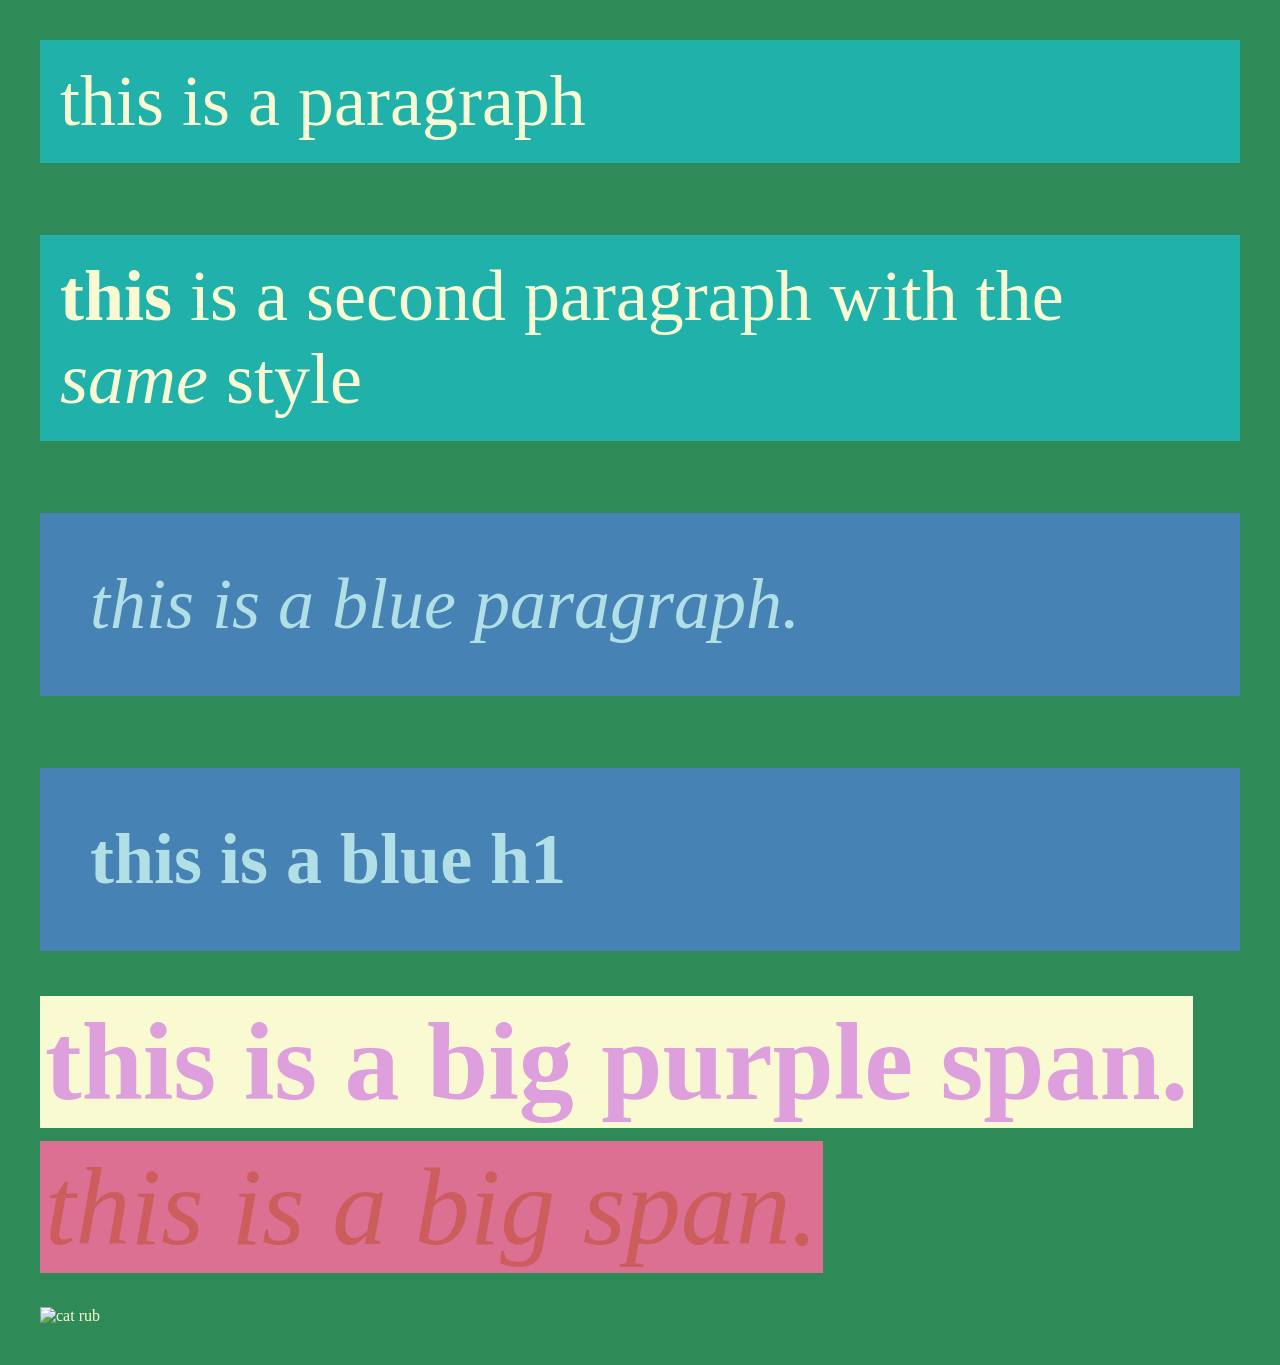
==== index.html @ 9ae13884 "Add files via upload" ====
<html>
	<head>
		<title>
			class 13 demo
		</title>
		<!--add link tag-->
		<link rel="stylesheet" href="style.css"/>
	<style>
    @font-face {
      font-family: "Pixelta";
      src: url("assets/Pixelta.ttf") format("truetype");
      font-display: swap;
    }
    </style>
	</head>
	<body>
		<!--add p tag-->
		<p>
			this is a paragraph
		</p>
		<p>
			<strong>this</strong> is a second paragraph with the <em>same</em> style
		</p>
		<!-- add a p tag with a class attribute, class names cannot have spaces, any class attribute with spaces will count as multiple class names-->
	<div>
		<p class="blue">
			<em>this is a blue paragraph.</em>
		</p>
	</div>
	<h1 class = "blue">
		this is a blue h1
	</h1>
	<!--generic inline group-->
	<span class = "purple"/>
		<strong>this is a big purple span.</strong>
	</span>
	<br>
	<br>
	<span class = "big"/>
		<em>this is a big span.</em>
	</span>
	<br>
	<br>
	<br>
	<img src="https://i.pinimg.com/originals/6d/1f/8f/6d1f8facaa0b7d7443168e9718d02f6e.gif" alt="cat rub"/>
	</body> 
</html>
---- style.css ----
/*
this is a comment
rule syntax:
selector{
property: value;
}
*/

/*selector = p */

body {
  background-color: seagreen;
  color: lightgoldenrodyellow;
  margin: 40px;
}

h1 {
  font-size: 72px;
}

p {
  background-color: lightseagreen;
  padding: 20px;
  font-size: 72px;
}

/* selector =.blue */
.blue{
  color: powderblue;
  background-color: steelblue;
  padding: 50px;
}

.purple{
  color: plum;
  padding: 5px;
  background-color: lightgoldenrodyellow;
  font-size: 110px;
}

.big{
  color: indianred;
  padding: 5px;
  background-color: palevioletred;
  font-size: 110px;
}


a {
  color: orangered;
}
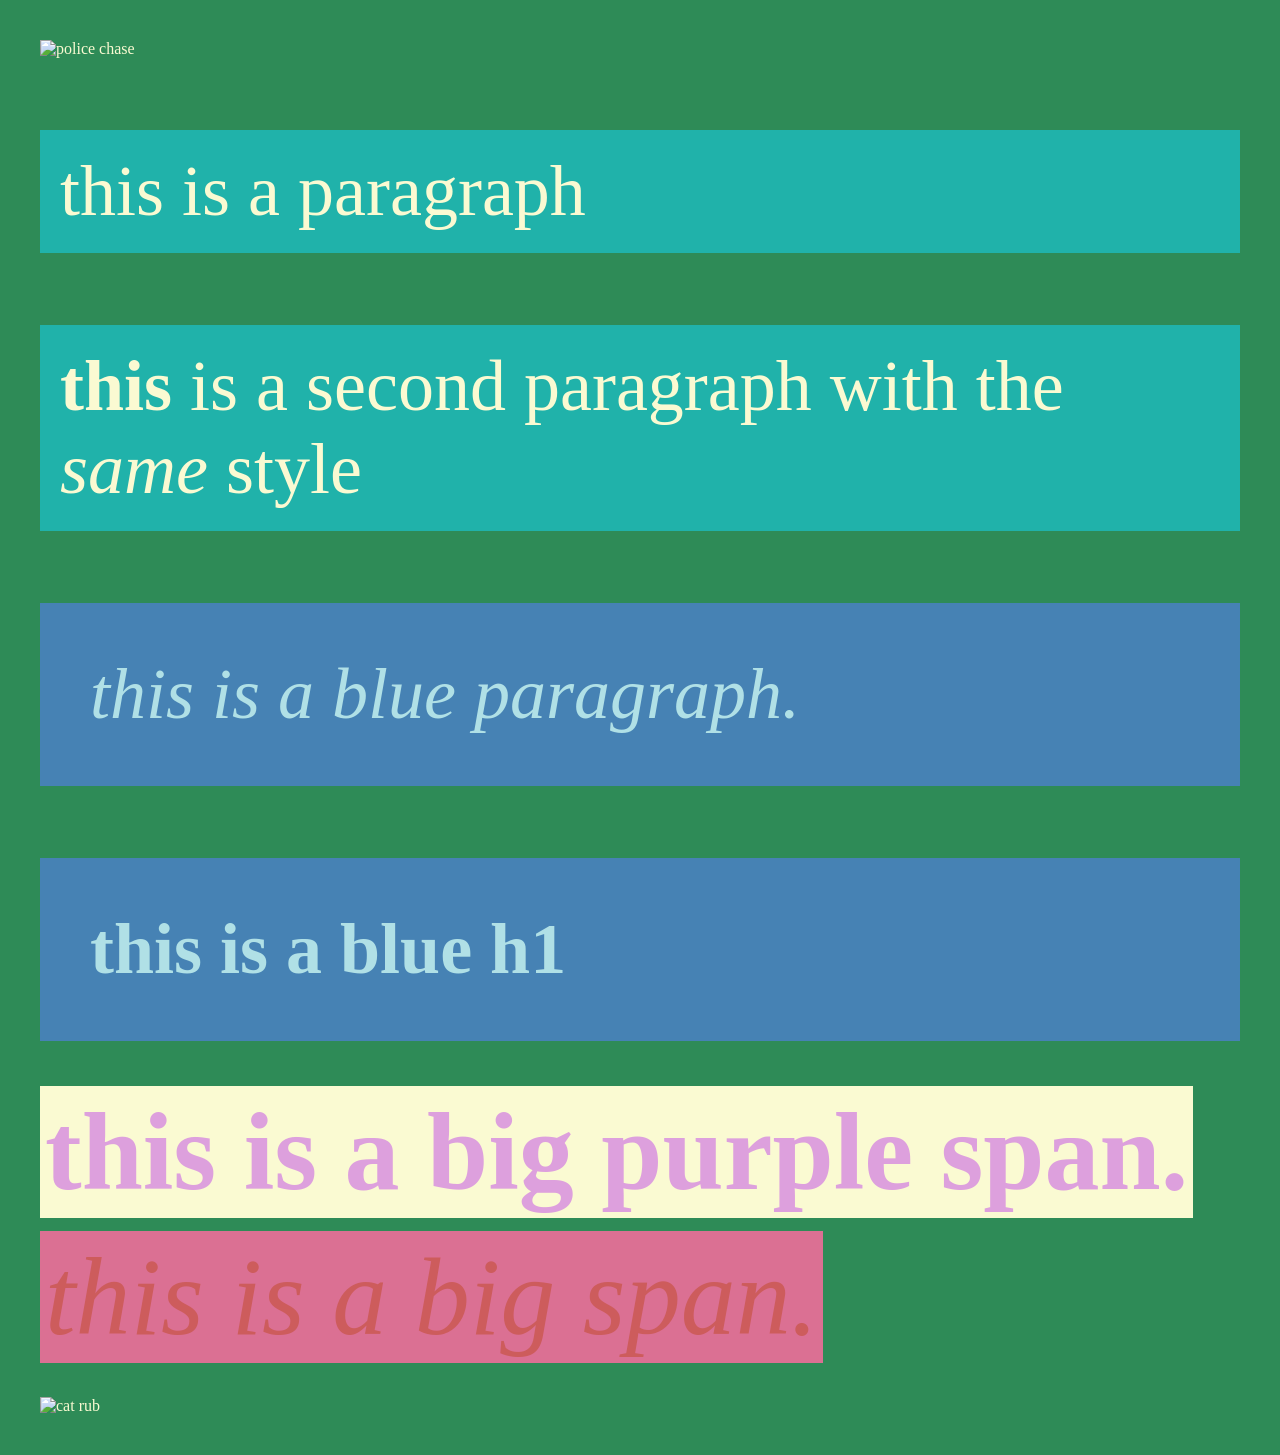
==== commit 63a28d46: "Update index.html with viewport and image Added meta tag for viewport and an image tag." ====
--- a/index.html
+++ b/index.html
@@ -3,18 +3,16 @@
 		<title>
 			class 13 demo
 		</title>
+		<!--add meta tag to use vw and vh units-->
+		<meta name="viewport" content ="width = wdith "/>
 		<!--add link tag-->
 		<link rel="stylesheet" href="style.css"/>
-	<style>
-    @font-face {
-      font-family: "Pixelta";
-      src: url("assets/Pixelta.ttf") format("truetype");
-      font-display: swap;
-    }
-    </style>
+
 	</head>
 	<body>
 		<!--add p tag-->
+		<img src="https://i.pinimg.com/originals/a6/6b/36/a66b36bf962e0ff6cef5b1ccbf04a9a9.gif" alt="police chase"/>
+		<br>
 		<p>
 			this is a paragraph
 		</p>
@@ -44,4 +42,4 @@
 	<br>
 	<img src="https://i.pinimg.com/originals/6d/1f/8f/6d1f8facaa0b7d7443168e9718d02f6e.gif" alt="cat rub"/>
 	</body> 
-</html>+</html>
